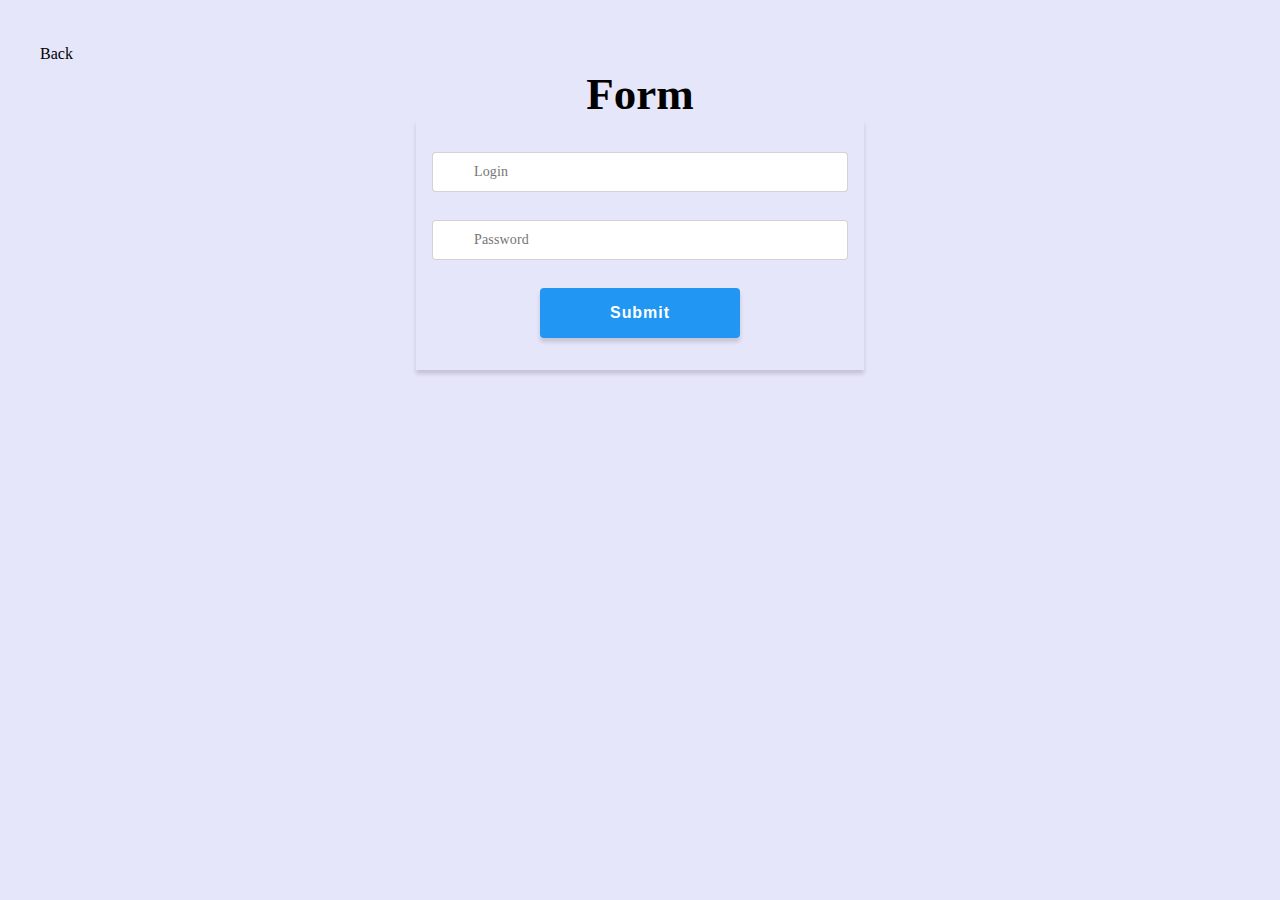
==== form.html @ 2c976354 "add form" ====
<!DOCTYPE html>
<html lang="en">
  <head>
    <meta charset="UTF-8" />
    <meta http-equiv="X-UA-Compatible" content="IE=edge" />
    <meta name="viewport" content="width=device-width, initial-scale=1.0" />
    <title>Form</title>
    <link href="./css/styles.css" rel="stylesheet" />
  </head>
  <body>
    <a class="link" href="./index.html">Back</a>
    <h1 class="title">Form</h1>
    <form autocomplete="off" method="POST" action="javascript:void(0);">
      <label>
        <span>Login</span>
        <input type="text" name="login" placeholder=" " />
      </label>
      <label>
        <span>Password</span>
        <input type="password" name="password" placeholder=" " />
      </label>
      <button type="submit">Submit</button>
    </form>
  </body>
</html>
---- css/styles.css ----
*,
*::before,
*::after {
  box-sizing: border-box;
}
:root {
  --shadow: 0px 4px 4px hsla(0, 0%, 0%, 0.15);
  --border: 1px solid hsla(0, 0%, 13%, 0.2);
  --shift: transform 250ms cubic-bezier(0.4, 0, 0.2, 1);
}
body {
  color: black;
  background-color: lavender;
  /*   font-family: ;*/
  font-size: 16px;
}

/* reset */
h1,
h2,
h3,
h4,
h5,
h6,
p {
  margin: 0;
}
img {
  display: block;
  max-width: 100%;
  height: auto;
}
.list {
  list-style: none;
  padding: 0;
  margin: 0;
}
.link {
  text-decoration: none;
  color: inherit;
}

/* grid */
.title {
  font-size: 45px;
  text-align: center;
}
.grid-section {
  padding: 100px 0;
  outline: 2px solid white;
  background-color: plum;
}
.container {
  width: 860px;
  margin: 0 auto;
  padding: 0 15px;
  outline: 3px dashed teal;
}
.grid-list {
  width: 100%;
  height: auto;
  display: grid;
  grid-template-columns: repeat(4, 1fr);
  grid-auto-rows: minmax(200px, auto);
  grid-gap: 10px;
  background-color: ghostwhite;
}
.grid-item {
  background-color: darkorange;
  min-width: 200px;
}

.grid-item:nth-child(1) {
  background-color: darkcyan;
  grid-column: 1/3;
  grid-row: 1/3;
}

.grid-item:nth-child(8) {
  background-color: seagreen;
  grid-column: 3/5;
}

.grid-item:nth-child(10) {
  background-color: lightcoral;
  grid-column: 2/4;
  grid-row: 4/6;
}

.grid-item:nth-child(14) {
  background-color: cadetblue;
  grid-column: 1/3;
}

/* form */
body {
  padding: 2rem;
}
form {
  width: 28rem;
  margin: 1rem;
  padding: 2rem 1rem;
  text-align: center;
  box-shadow: var(--shadow);
  margin: 0 auto;
}
label {
  display: block;
  margin-bottom: 1.75rem;
  position: relative;
}
input {
  width: 100%;
  height: 2.5rem;
  padding: 1rem 0.75rem;
  border: var(--border);
  border-radius: 0.25rem;
  outline: none;
}
span {
  font-size: 0.875rem;
  letter-spacing: 0.01rem;
  color: #757575;

  position: absolute;
  top: 50%;
  left: 2.625rem;
  transform: translateY(-50%);
  transition: var(--shift);
}

label:focus-within > span,
input:not(:placeholder-shown) + span {
  font-size: 0.75rem;
  letter-spacing: 0.01rem;
  color: #2196f3;
  transform: translate(-1.5rem, -2.3rem);
}
button {
  --h: 3.125rem;
  height: var(--h);
  line-height: var(--h);
  min-width: 12.5rem;
  padding: 0 2rem;
  text-align: center;
  font-weight: 700;
  font-size: 1rem;
  letter-spacing: 0.06rem;
  color: #fff;
  background-color: #2196f3;
  box-shadow: var(--shadow);
  border-style: none;
  border-radius: 4px;
  cursor: pointer;
  transition: var(--shift);
}

/* index */
.link:hover,
.link:focus {
  color: teal;
}
.link {
  display: block;
  padding: 5px 0;
}
.list.ordered {
  list-style: decimal;
}
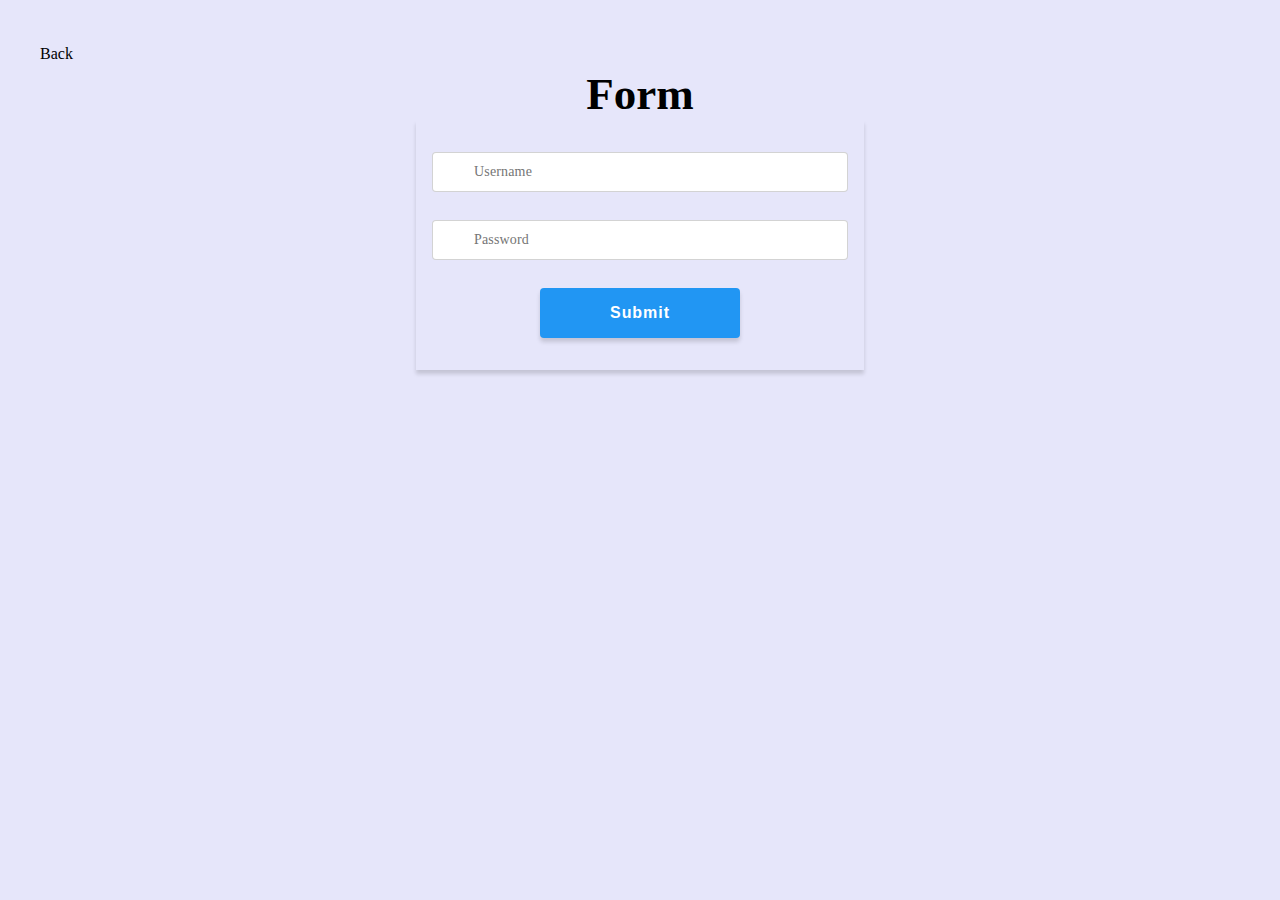
==== commit 943f2fc4: "add focus-within" ====
--- a/form.html
+++ b/form.html
@@ -12,12 +12,25 @@
     <h1 class="title">Form</h1>
     <form autocomplete="off" method="POST" action="javascript:void(0);">
       <label>
-        <span>Login</span>
-        <input type="text" name="login" placeholder=" " />
+        <span>Username</span>
+        <input
+          type="text"
+          name="name"
+          placeholder=" "
+          pattern="ˆ(?=.*\d)(?=.*[a-z])(?!.*/s).*+$"
+          minlength="5"
+          maxlength="12"
+        />
       </label>
       <label>
         <span>Password</span>
-        <input type="password" name="password" placeholder=" " />
+        <input
+          type="password"
+          name="password"
+          required
+          placeholder=" "
+          pattern=".{3,5}"
+        />
       </label>
       <button type="submit">Submit</button>
     </form>
--- a/css/styles.css
+++ b/css/styles.css
@@ -121,7 +121,6 @@
   font-size: 0.875rem;
   letter-spacing: 0.01rem;
   color: #757575;
-
   position: absolute;
   top: 50%;
   left: 2.625rem;
@@ -167,3 +166,35 @@
 .list.ordered {
   list-style: decimal;
 }
+
+/* placeholder */
+input::placeholder {
+  color: rebeccapurple;
+}
+/* focus-within */
+label:focus-within span {
+  opacity: 1;
+}
+form:focus-within button[type="submit"] {
+  opacity: 0.6;
+  background-color: seagreen;
+}
+
+/* form:focus-within {
+  box-shadow: 1px 1px 2px 2px hsla(0, 0%, 0%, 0.3);
+} */
+/* valid */
+form:valid button {
+  color: #fff;
+  pointer-events: none;
+}
+/* combination  */
+form:focus-within:valid button {
+  opacity: 1;
+}
+input:not(:placeholder-shown):valid {
+  border-color: seagreen;
+}
+input:not(:placeholder-shown):invalid {
+  border-color: crimson;
+}
